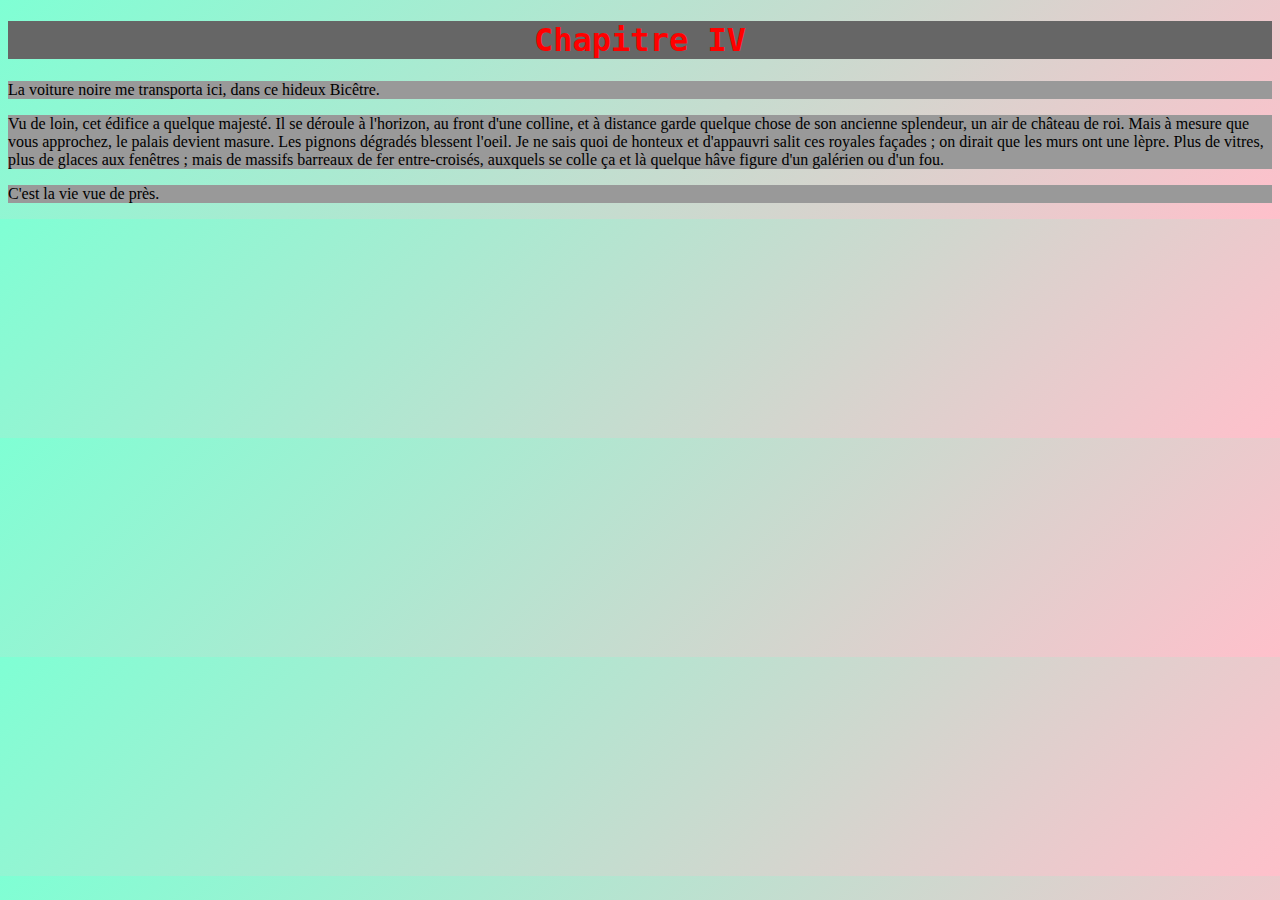
==== chapitre/chap 4.html @ 458a15cd "tests color changing" ====
<!doctype html>
<html class="no-js" lang="fr">
    <head>
        <meta charset="utf-8">
        <title>Le dernier jour d'un condamné</title>
        <meta name="viewport" content="width=device-width, initial-scale=1">
        <link rel="stylesheet" href="../css/normalize.css">
        <link rel="stylesheet" href="../css/style.css">
        <!-- <script src="https://eracom-gr361.github.io/victor-navigation/navigation.js"></script> -->
    </head>
    <body>
        <h1><center>Chapitre IV</h1>
<p>
La voiture noire me transporta ici, dans ce hideux Bicêtre.
</p>
<p>
Vu de loin, cet édifice a quelque majesté. Il se déroule à l'horizon,
au front d'une colline, et à distance garde quelque chose de son
ancienne splendeur, un air de château de roi. Mais à mesure que vous
approchez, le palais devient masure. Les pignons dégradés blessent
l'oeil. Je ne sais quoi de honteux et d'appauvri salit ces royales
façades ; on dirait que les murs ont une lèpre. Plus de vitres, plus
de glaces aux fenêtres ; mais de massifs barreaux de fer
entre-croisés, auxquels se colle ça et là quelque hâve figure d'un
galérien ou d'un fou.
</p>
<p>
C'est la vie vue de près.
</p>
    </body>








</html>
---- css/style.css ----
/*
 * Chargement des fontes
 * Voir : http://cours-web.ch/css/typographie
*/


@font-face {
    font-family: 'selectricroman';
    src: url('../fonts/selectricroman.woff2') format('woff2'),
         url('../fonts/selectricroman.woff') format('woff');
    font-weight: normal;
    font-style: normal;

}

@font-face {
    font-family: 'selectricmono';
    src: url('../fonts/selectricmono.woff2') format('woff2'),
         url('../fonts/selectricmono.woff') format('woff');
    font-weight: normal;
    font-style: normal;

}

html {
	font-family: selectricroman, serif;
	background: linear-gradient(135deg, aquamarine, pink);
}
h1 {
	font-family: selectricmono, monospace;
	background-color: #666;
	color: red;
	font-size: 2em;
}
p{
	background-color: #999;
}

/*
 * Définition du modèle de boîte
 * Voir : http://cours-web.ch/css/box-model
*/

html {
  box-sizing: border-box;
}
*, *:before, *:after {
  box-sizing: inherit;
}
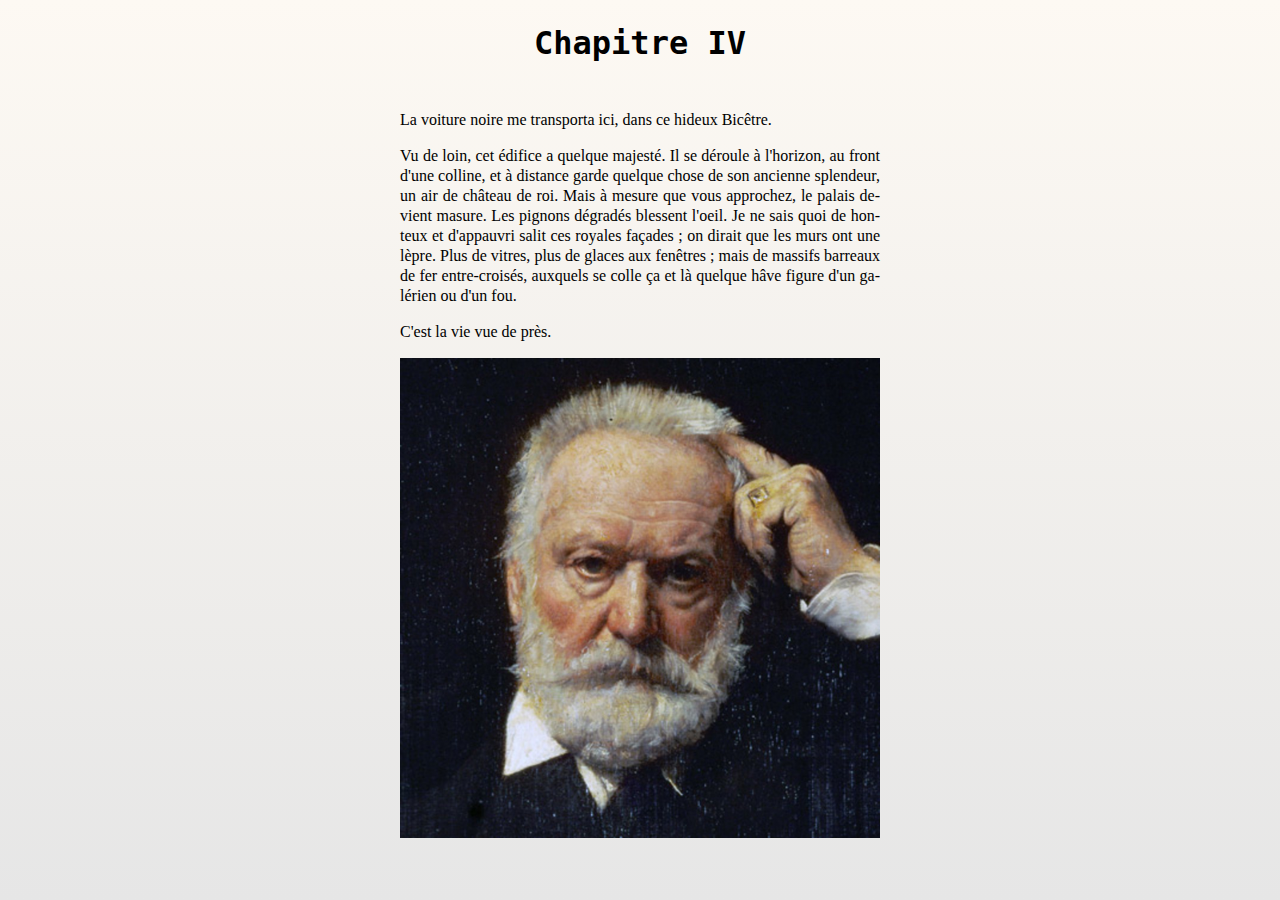
==== commit e263fe9f: "test_txt+img" ====
--- a/chapitre/chap 4.html
+++ b/chapitre/chap 4.html
@@ -9,7 +9,7 @@
         <!-- <script src="https://eracom-gr361.github.io/victor-navigation/navigation.js"></script> -->
     </head>
     <body>
-        <h1><center>Chapitre IV</h1>
+        <h1>Chapitre IV</h1>
 <p>
 La voiture noire me transporta ici, dans ce hideux Bicêtre.
 </p>
@@ -27,6 +27,9 @@
 <p>
 C'est la vie vue de près.
 </p>
+<img
+	class="image1" src="../images/vhportrait.jpg" alt="Portrait de Victor Hugo"> 
+</picture>
     </body>
 
 
--- a/css/style.css
+++ b/css/style.css
@@ -24,18 +24,39 @@
 
 html {
 	font-family: selectricroman, serif;
-	background: linear-gradient(135deg, aquamarine, pink);
+	background: linear-gradient(180deg,#FDF9F3,#e6e6e6);
+	/*background-color: rgb(250),250,250);*/
+	height: 100%
+}
+body{
+max-width:30em;
+margin-left: auto;
+margin-right: auto;
+margin-top: 1.5em;
 }
 h1 {
 	font-family: selectricmono, monospace;
-	background-color: #666;
-	color: red;
 	font-size: 2em;
+	text-align: center;
+	margin-bottom: 1.5em
+
 }
 p{
-	background-color: #999;
+text-align: justify;
+line-height: 1.25em;
+	word-break: break-word;
+  -webkit-hyphens: auto;
+  -moz-hyphens: auto;
+  -ms-hyphens: auto;
+	-o-hyphens: auto;
+  hyphens: auto;
+/*font-weight: bolder;*/
+/*border: solid black ;
+padding: 2%;*/
 }
-
+img{
+	max-width: 100%;
+}
 /*
  * Définition du modèle de boîte
  * Voir : http://cours-web.ch/css/box-model
